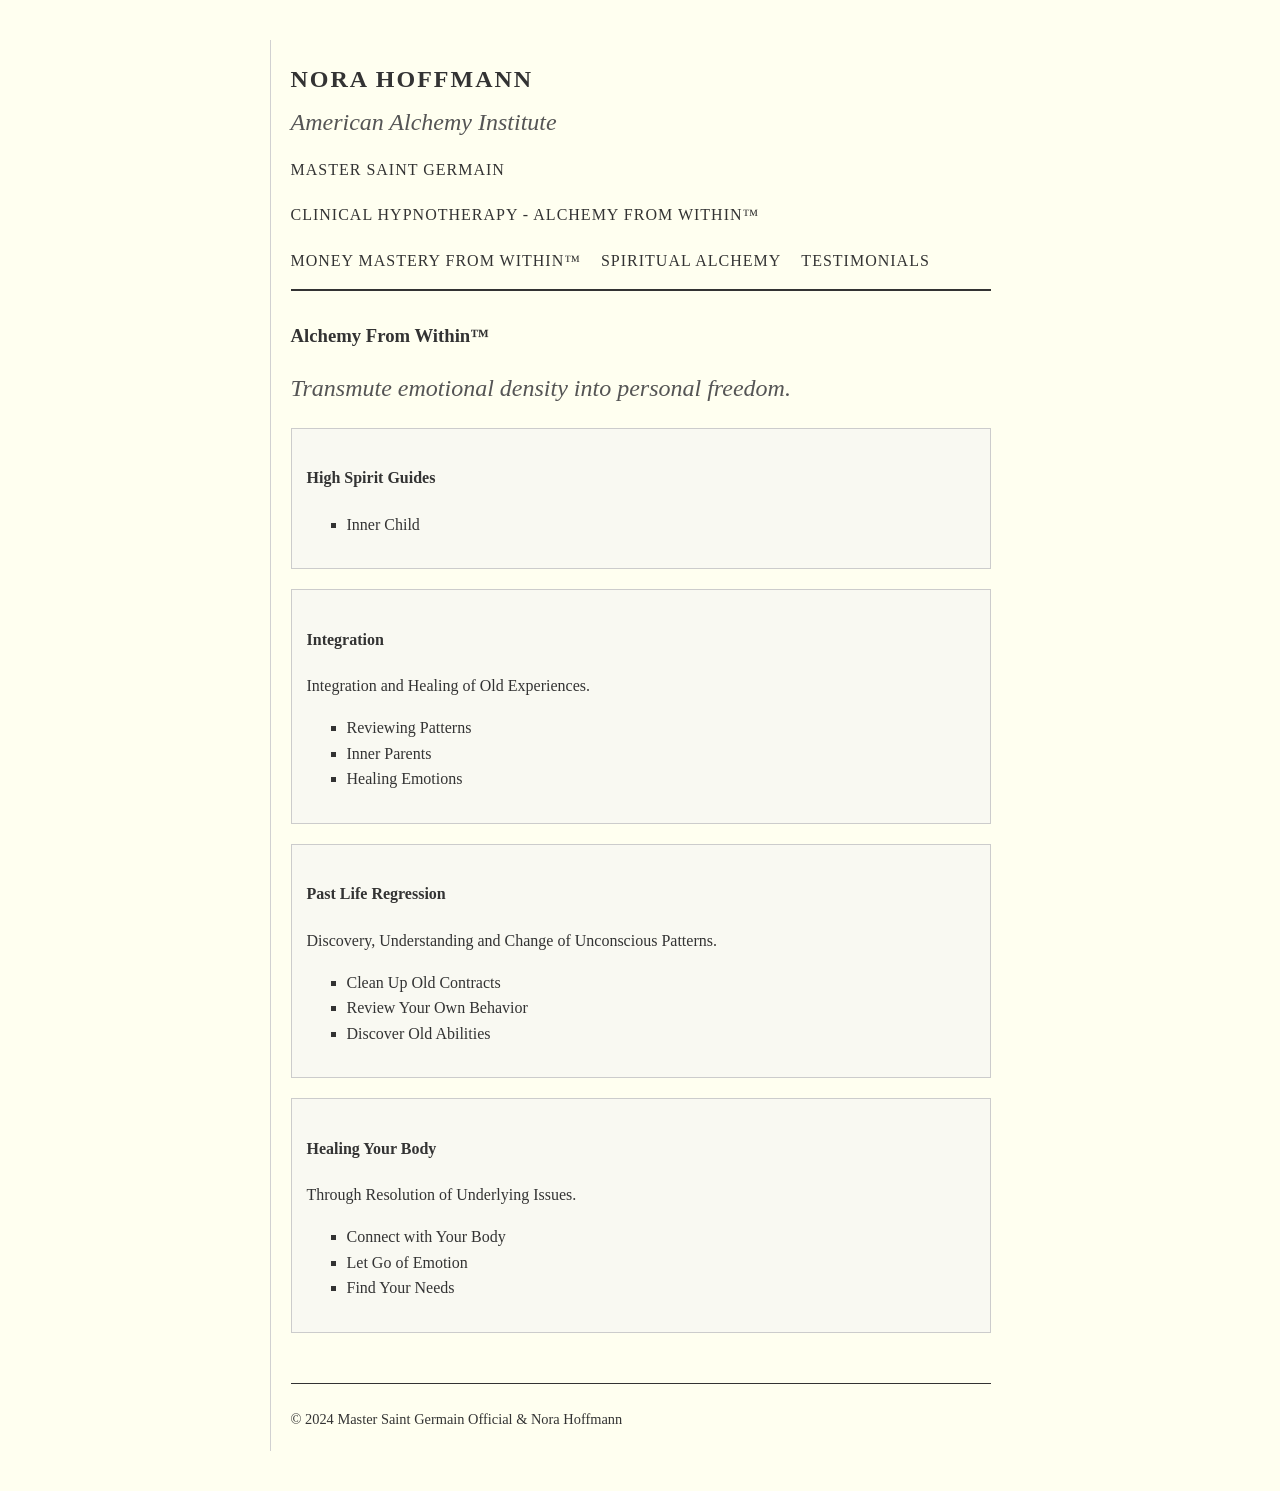
==== alchemy.html @ 1a3bdf09 "Update alchemy.html" ====
<html lang="en">
<head>
    <meta charset="UTF-8">
    <meta name="viewport" content="width=device-width, initial-scale=1.0">
    <title>Nora Hoffmann | American Alchemy Institute</title>

    <style>
        body {
            background-color: #FFFFF0; /* Ivory */
            color: #333333; /* Charcoal */
            font-family: "Times New Roman", serif;
            line-height: 1.6;
            max-width: 700px;
            margin: 40px auto;
            padding: 20px;
            border-left: 1px solid #d1d1d1;
        }

        header {
            border-bottom: 2px solid #333333;
            margin-bottom: 30px;
            padding-bottom: 15px;
        }

        h1 {
            text-transform: uppercase;
            letter-spacing: 2px;
            margin: 0;
            font-size: 1.5rem;
        }

        h2 {
            font-style: italic;
            font-weight: normal;
            margin-top: 5px;
            color: #555;
            margin-bottom: 15px;
        }

        /* Minimalist Navigation Styles */
        nav {
            margin-top: 15px;
        }

        .nav-links {
            list-style-type: none;
            padding: 0;
            margin: 0;
            display: flex;
            flex-wrap: wrap;
            gap: 20px;
        }

        .nav-links li {
            display: inline;
        }

        .nav-links a {
            color: #333333;
            text-decoration: none;
            font-size: 1rem;
            text-transform: uppercase;
            letter-spacing: 1px;
            transition: color 0.2s ease;
        }

        .nav-links a:hover {
            color: #777777;
            text-decoration: underline;
        }

        h3 {
            font-weight: bold;
        }

        .contact-info {
            margin-bottom: 30px;
            font-weight: bold;
        }

        .focus-area {
            background: #f9f9f2;
            padding: 15px;
            border: 1px solid #ccc;
            margin: 20px 0;
        }

        .focus-title {
            font-size: 1.17em;
            font-weight: bold;
        }

        ul {
            list-style-type: square;
        }

        footer {
            margin-top: 50px;
            font-size: 0.9rem;
            border-top: 1px solid #333;
            padding-top: 10px;
        }
    </style>
</head>

<body>

    <header>
        <h1>Nora Hoffmann</h1>
        <h2>American Alchemy Institute</h2>
        
          <!-- Integrated Navigation Menu -->
        <nav>
            <ul class="nav-links">
                <li><a href="index.html">Master Saint Germain</a></li>
                <li><a href="alchemy.html">Clinical Hypnotherapy - Alchemy From Within™</a></li>
                <li><a href="moneymastery.html">Money Mastery From Within™</a></li>
                <li><a href="spiritualalchemy.html">Spiritual Alchemy</a></li>
		<li><a href="testimonials.html">Testimonials</a></li>
            </ul>
        </nav>
    </header>




<section id="alchemy">
    <h3>Alchemy From Within™</h3>
      <h2>Transmute emotional density into personal freedom.</h2>
    <div class="focus-area">
        <h4>High Spirit Guides</h4>
        <ul>
            <li>Inner Child</li>
        </ul>
    </div>

    <div class="focus-area">
        <h4>Integration</h4>
        <p>Integration and Healing of Old Experiences.</p>
        <ul>
            <li>Reviewing Patterns</li>
            <li>Inner Parents</li>
            <li>Healing Emotions</li>
        </ul>
    </div>

    <div class="focus-area">
        <h4>Past Life Regression</h4>
        <p>Discovery, Understanding and Change of Unconscious Patterns.</p>
        <ul>
            <li>Clean Up Old Contracts</li>
            <li>Review Your Own Behavior</li>
            <li>Discover Old Abilities</li>
        </ul>
    </div>

    <div class="focus-area">
        <h4>Healing Your Body</h4>
        <p>Through Resolution of Underlying Issues.</p>
        <ul>
            <li>Connect with Your Body</li>
            <li>Let Go of Emotion</li>
            <li>Find Your Needs</li>
        </ul>
    </div>
</section>

    <footer>
          <p>© 2024 Master Saint Germain Official & Nora Hoffmann</p>
    </footer>

</body>
</html>
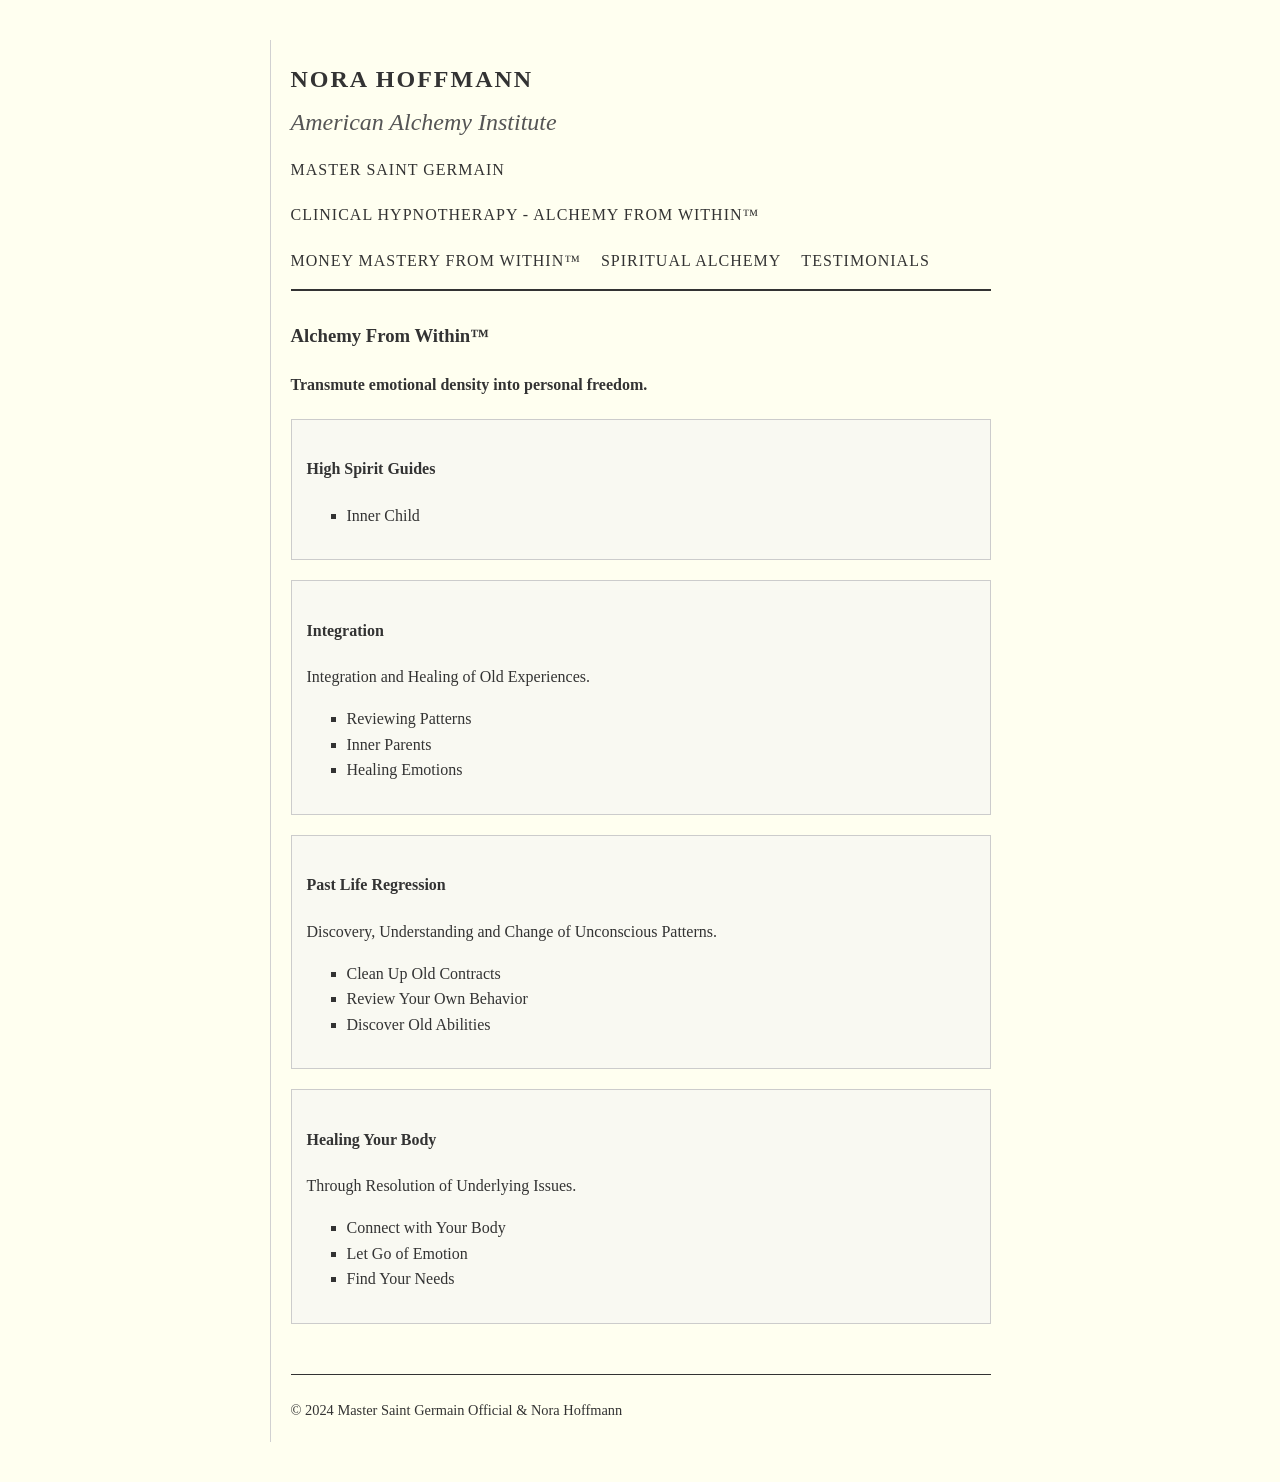
==== commit 50edc043: "Update alchemy.html" ====
--- a/alchemy.html
+++ b/alchemy.html
@@ -126,7 +126,7 @@
 
 <section id="alchemy">
     <h3>Alchemy From Within™</h3>
-      <h2>Transmute emotional density into personal freedom.</h2>
+      <h4>Transmute emotional density into personal freedom.</h4>
     <div class="focus-area">
         <h4>High Spirit Guides</h4>
         <ul>
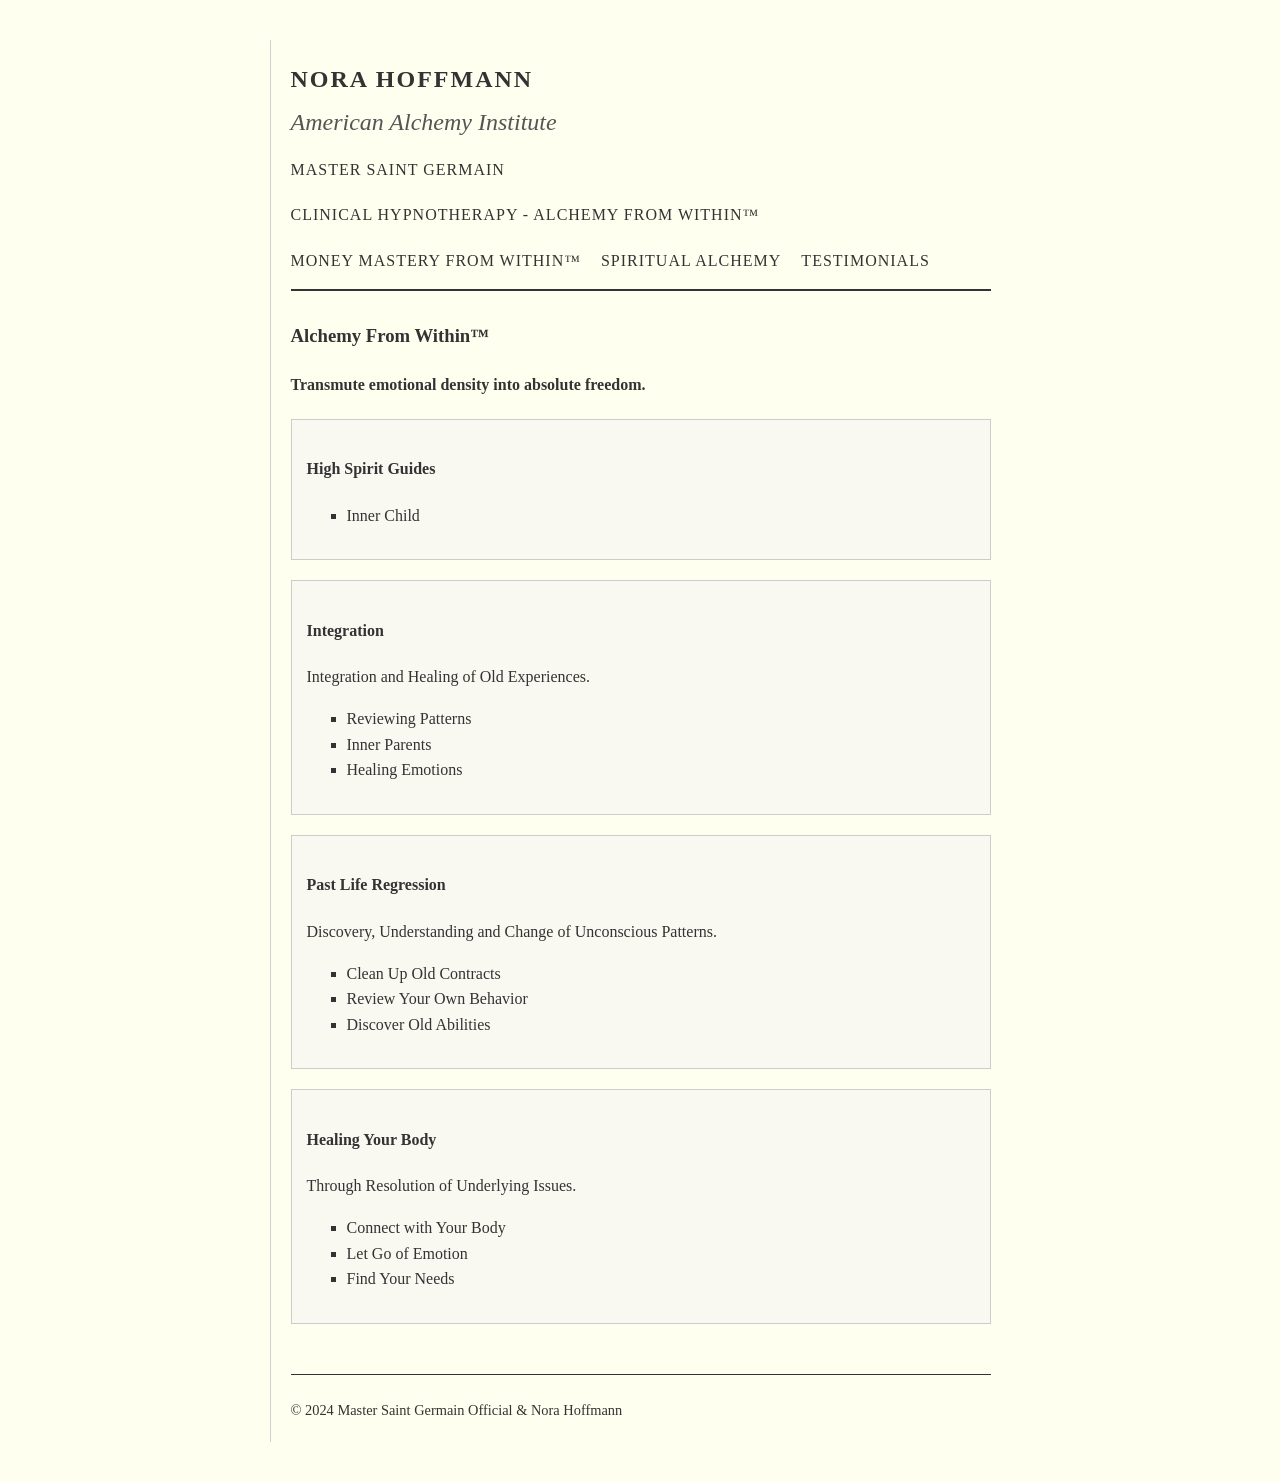
==== commit 3ae813da: "Update alchemy.html" ====
--- a/alchemy.html
+++ b/alchemy.html
@@ -126,7 +126,7 @@
 
 <section id="alchemy">
     <h3>Alchemy From Within™</h3>
-      <h4>Transmute emotional density into personal freedom.</h4>
+      <h4>Transmute emotional density into absolute freedom.</h4>
     <div class="focus-area">
         <h4>High Spirit Guides</h4>
         <ul>
@@ -170,4 +170,4 @@
     </footer>
 
 </body>
-</html>+</html>
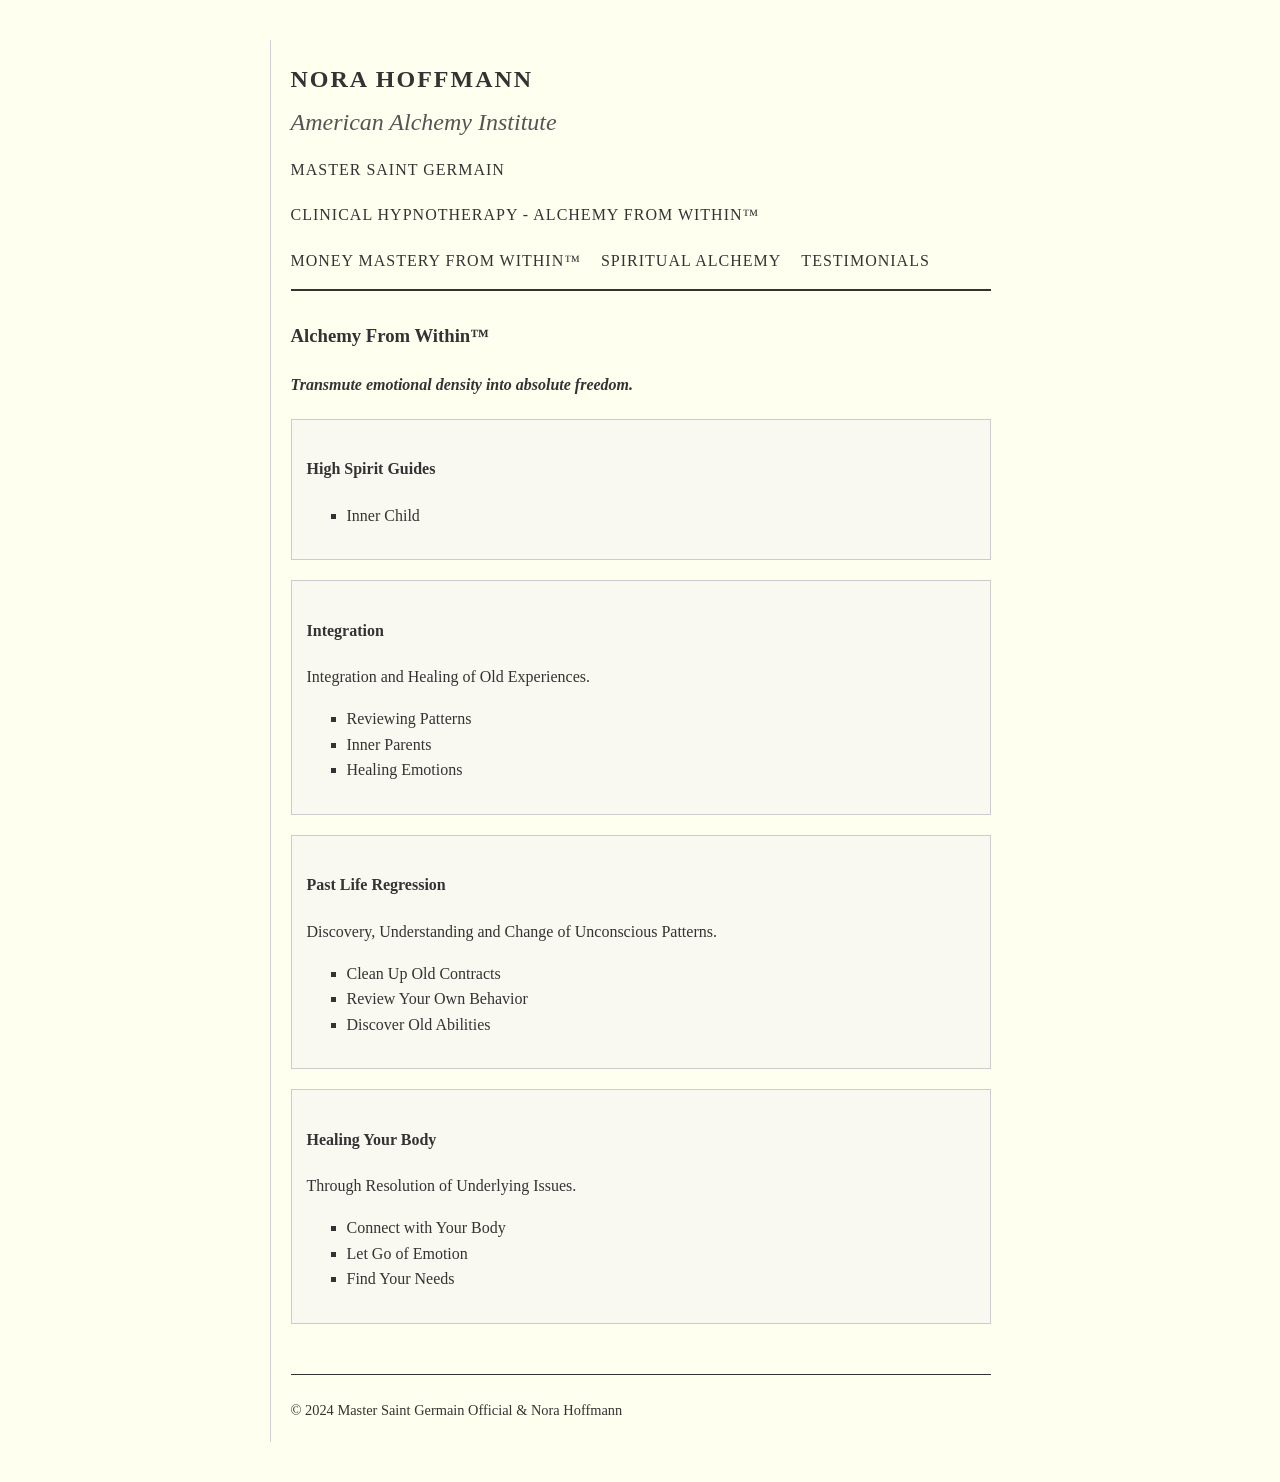
==== commit ccdc08ca: "Update alchemy.html" ====
--- a/alchemy.html
+++ b/alchemy.html
@@ -126,7 +126,7 @@
 
 <section id="alchemy">
     <h3>Alchemy From Within™</h3>
-      <h4>Transmute emotional density into absolute freedom.</h4>
+      <h4><i>Transmute emotional density into absolute freedom.</i></h4>
     <div class="focus-area">
         <h4>High Spirit Guides</h4>
         <ul>
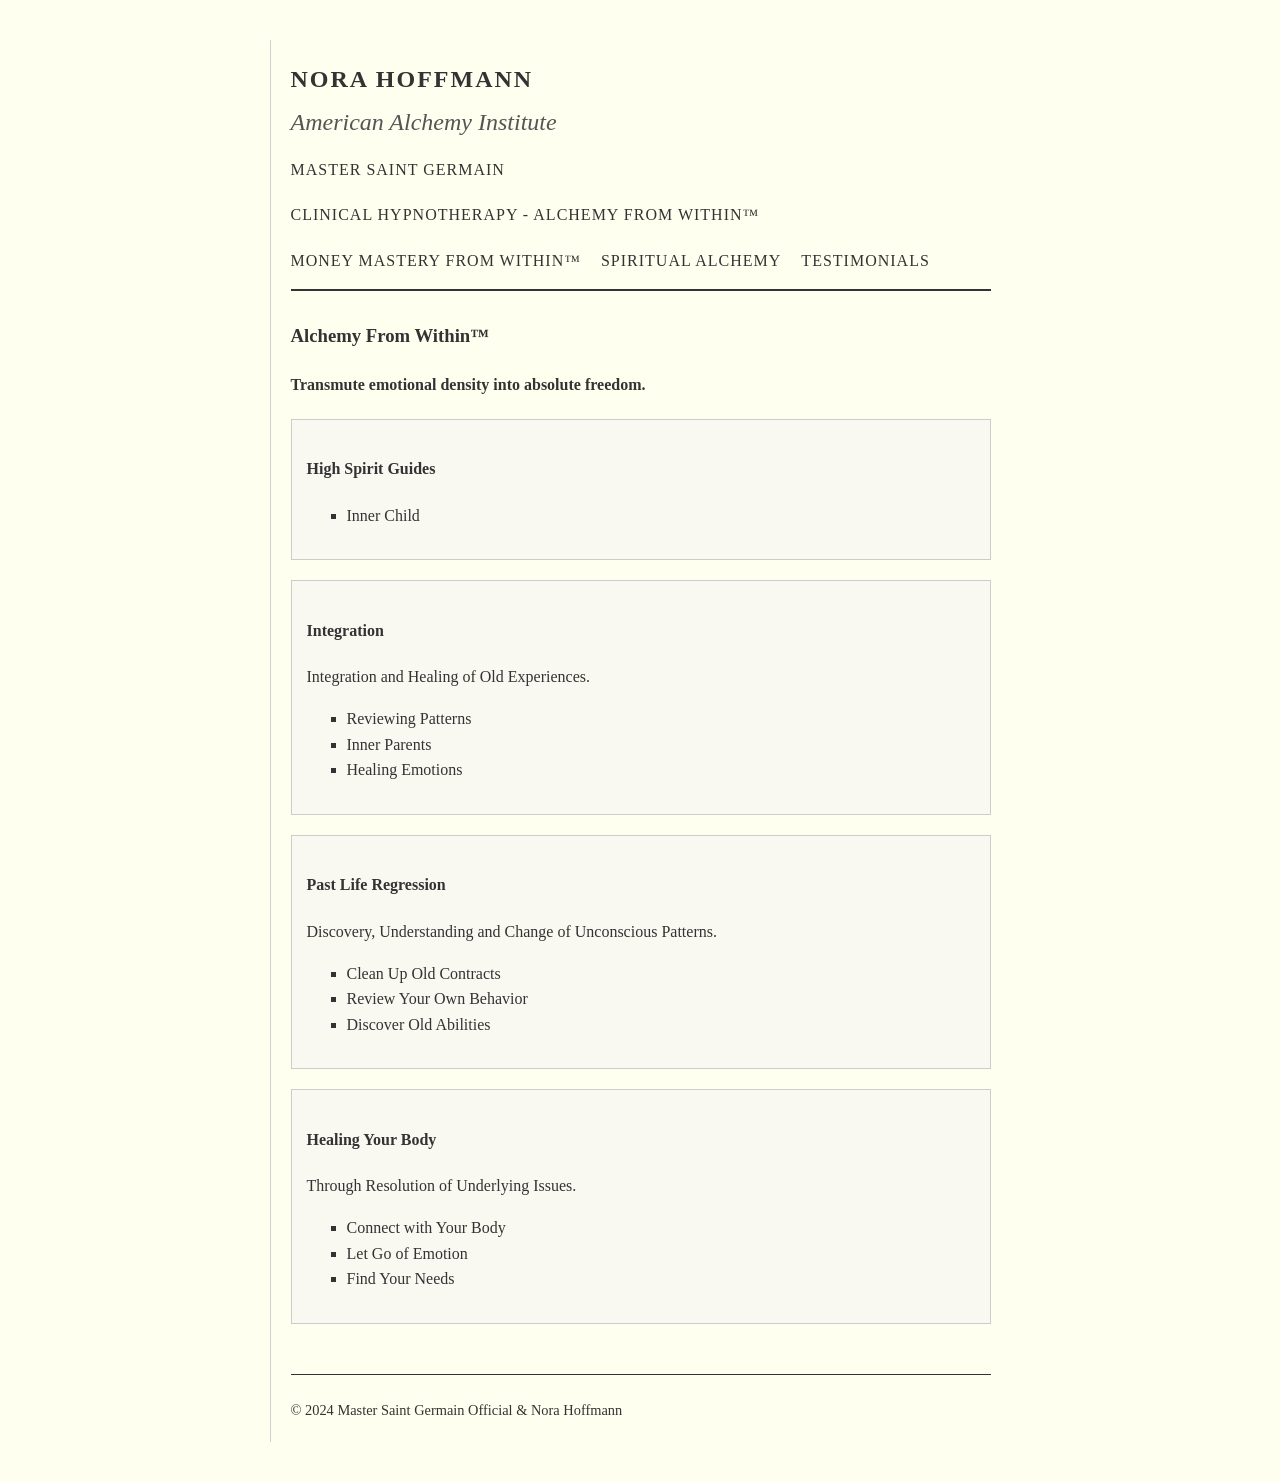
==== commit 967f620f: "Update alchemy.html" ====
--- a/alchemy.html
+++ b/alchemy.html
@@ -126,7 +126,7 @@
 
 <section id="alchemy">
     <h3>Alchemy From Within™</h3>
-      <h4><i>Transmute emotional density into absolute freedom.</i></h4>
+      <h4>Transmute emotional density into absolute freedom.</h4>
     <div class="focus-area">
         <h4>High Spirit Guides</h4>
         <ul>
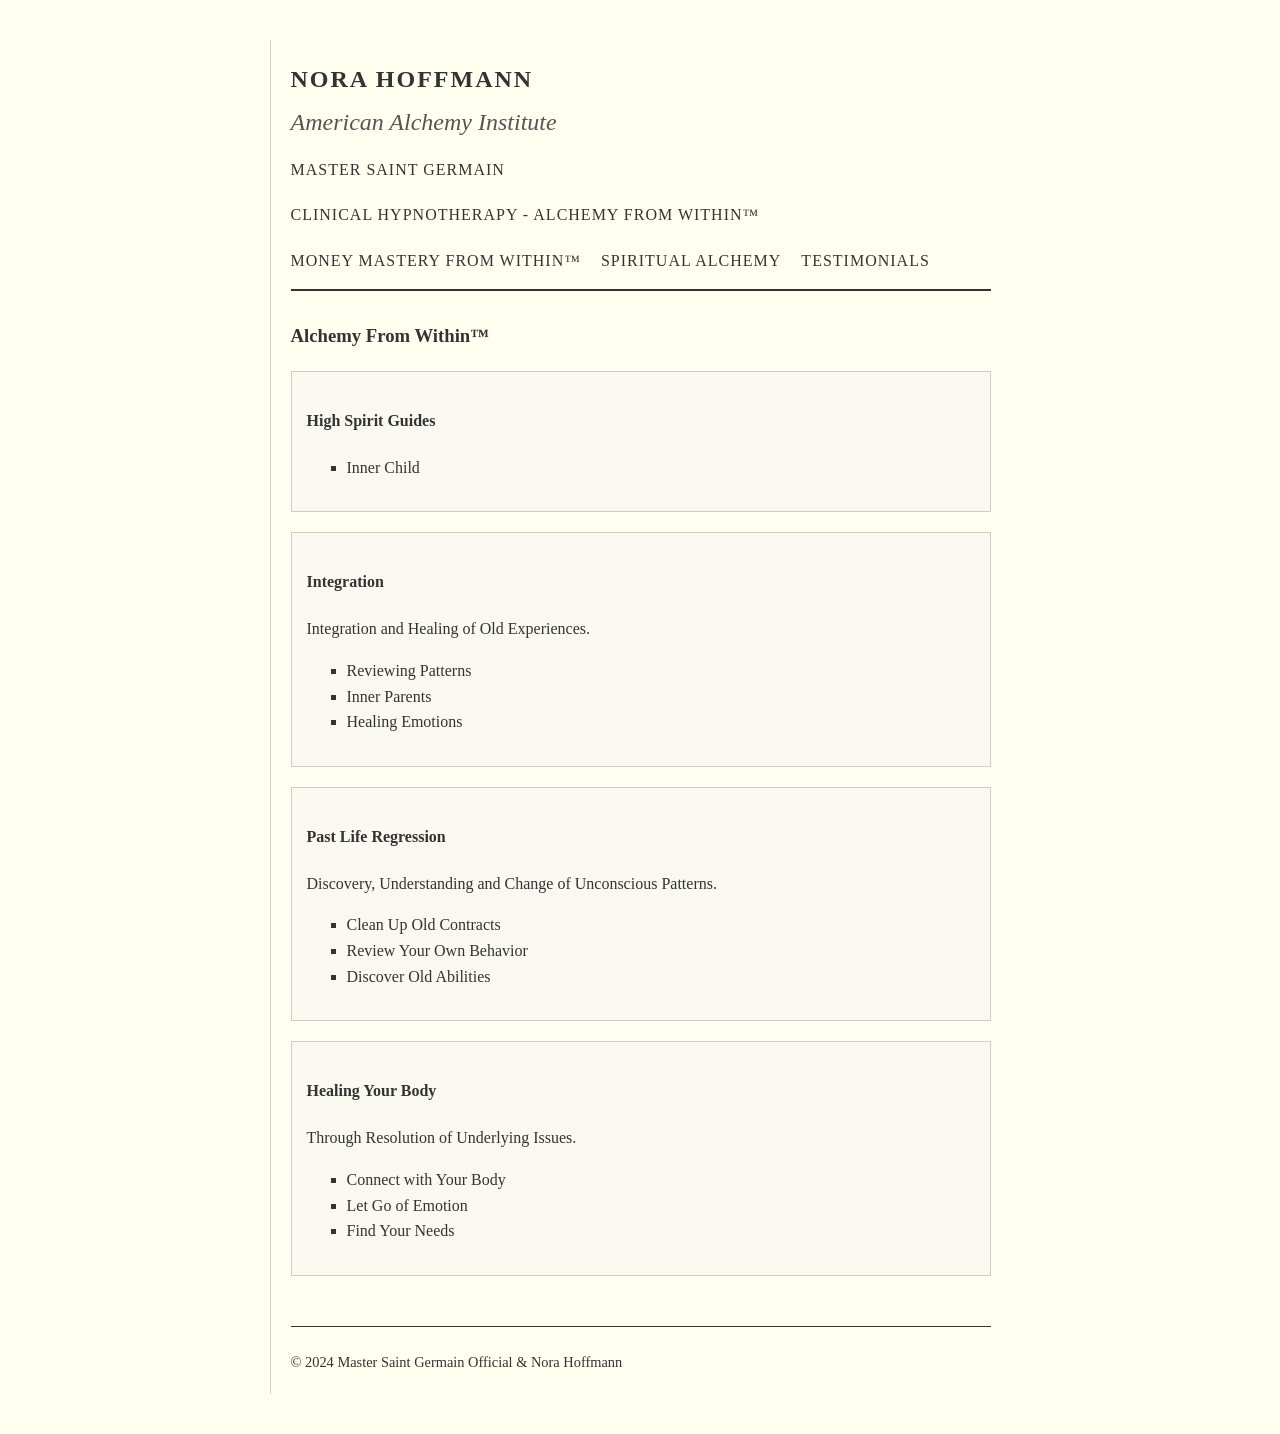
==== commit 42f480b0: "Add files via upload" ====
--- a/alchemy.html
+++ b/alchemy.html
@@ -4,104 +4,9 @@
     <meta name="viewport" content="width=device-width, initial-scale=1.0">
     <title>Nora Hoffmann | American Alchemy Institute</title>
 
-    <style>
-        body {
-            background-color: #FFFFF0; /* Ivory */
-            color: #333333; /* Charcoal */
-            font-family: "Times New Roman", serif;
-            line-height: 1.6;
-            max-width: 700px;
-            margin: 40px auto;
-            padding: 20px;
-            border-left: 1px solid #d1d1d1;
-        }
+    <link rel="stylesheet" href="style.css">
 
-        header {
-            border-bottom: 2px solid #333333;
-            margin-bottom: 30px;
-            padding-bottom: 15px;
-        }
-
-        h1 {
-            text-transform: uppercase;
-            letter-spacing: 2px;
-            margin: 0;
-            font-size: 1.5rem;
-        }
-
-        h2 {
-            font-style: italic;
-            font-weight: normal;
-            margin-top: 5px;
-            color: #555;
-            margin-bottom: 15px;
-        }
-
-        /* Minimalist Navigation Styles */
-        nav {
-            margin-top: 15px;
-        }
-
-        .nav-links {
-            list-style-type: none;
-            padding: 0;
-            margin: 0;
-            display: flex;
-            flex-wrap: wrap;
-            gap: 20px;
-        }
-
-        .nav-links li {
-            display: inline;
-        }
-
-        .nav-links a {
-            color: #333333;
-            text-decoration: none;
-            font-size: 1rem;
-            text-transform: uppercase;
-            letter-spacing: 1px;
-            transition: color 0.2s ease;
-        }
-
-        .nav-links a:hover {
-            color: #777777;
-            text-decoration: underline;
-        }
-
-        h3 {
-            font-weight: bold;
-        }
-
-        .contact-info {
-            margin-bottom: 30px;
-            font-weight: bold;
-        }
-
-        .focus-area {
-            background: #f9f9f2;
-            padding: 15px;
-            border: 1px solid #ccc;
-            margin: 20px 0;
-        }
-
-        .focus-title {
-            font-size: 1.17em;
-            font-weight: bold;
-        }
-
-        ul {
-            list-style-type: square;
-        }
-
-        footer {
-            margin-top: 50px;
-            font-size: 0.9rem;
-            border-top: 1px solid #333;
-            padding-top: 10px;
-        }
-    </style>
-</head>
+  </head>
 
 <body>
 
@@ -126,7 +31,7 @@
 
 <section id="alchemy">
     <h3>Alchemy From Within™</h3>
-      <h4>Transmute emotional density into absolute freedom.</h4>
+
     <div class="focus-area">
         <h4>High Spirit Guides</h4>
         <ul>
@@ -170,4 +75,4 @@
     </footer>
 
 </body>
-</html>
+</html>
--- a/style.css
+++ b/style.css
@@ -0,0 +1,100 @@
+ body {
+            background-color: #FFFFF0; /* Ivory */
+            color: #333333; /* Charcoal */
+            font-family: "Times New Roman", serif;
+            line-height: 1.6;
+            max-width: 700px;
+            margin: 40px auto;
+            padding: 20px;
+            border-left: 1px solid #d1d1d1;
+        }
+
+        header {
+            border-bottom: 2px solid #333333;
+            margin-bottom: 30px;
+            padding-bottom: 15px;
+        }
+
+        h1 {
+            text-transform: uppercase;
+            letter-spacing: 2px;
+            margin: 0;
+            font-size: 1.5rem;
+        }
+
+        h2 {
+            font-style: italic;
+            font-weight: normal;
+            margin-top: 5px;
+            color: #555;
+            margin-bottom: 15px;
+        }
+
+        /* Minimalist Navigation Styles */
+        nav {
+            margin-top: 15px;
+        }
+
+        .nav-links {
+            list-style-type: none;
+            padding: 0;
+            margin: 0;
+            display: flex;
+            flex-wrap: wrap;
+            gap: 20px;
+        }
+
+        .nav-links li {
+            display: inline;
+        }
+
+        .nav-links a {
+            color: #333333;
+            text-decoration: none;
+            font-size: 1rem;
+            text-transform: uppercase;
+            letter-spacing: 1px;
+            transition: color 0.2s ease;
+        }
+
+        .nav-links a:hover {
+            color: #777777;
+            text-decoration: underline;
+        }
+
+        h3 {
+            font-weight: bold;
+        }
+
+        .contact-info {
+            margin-bottom: 30px;
+            font-weight: bold;
+        }
+
+        .focus-area {
+            background: #f9f9f2;
+            padding: 15px;
+            border: 1px solid #ccc;
+            margin: 20px 0;
+        }
+
+        .focus-title {
+            font-size: 1.17em;
+            font-weight: bold;
+        }
+
+        ul {
+            list-style-type: square;
+        }
+
+        footer {
+            margin-top: 50px;
+            font-size: 0.9rem;
+            border-top: 1px solid #333;
+            padding-top: 10px;
+        }
+
+.tagline {
+    font-style: italic;
+    font-weight: normal;
+}
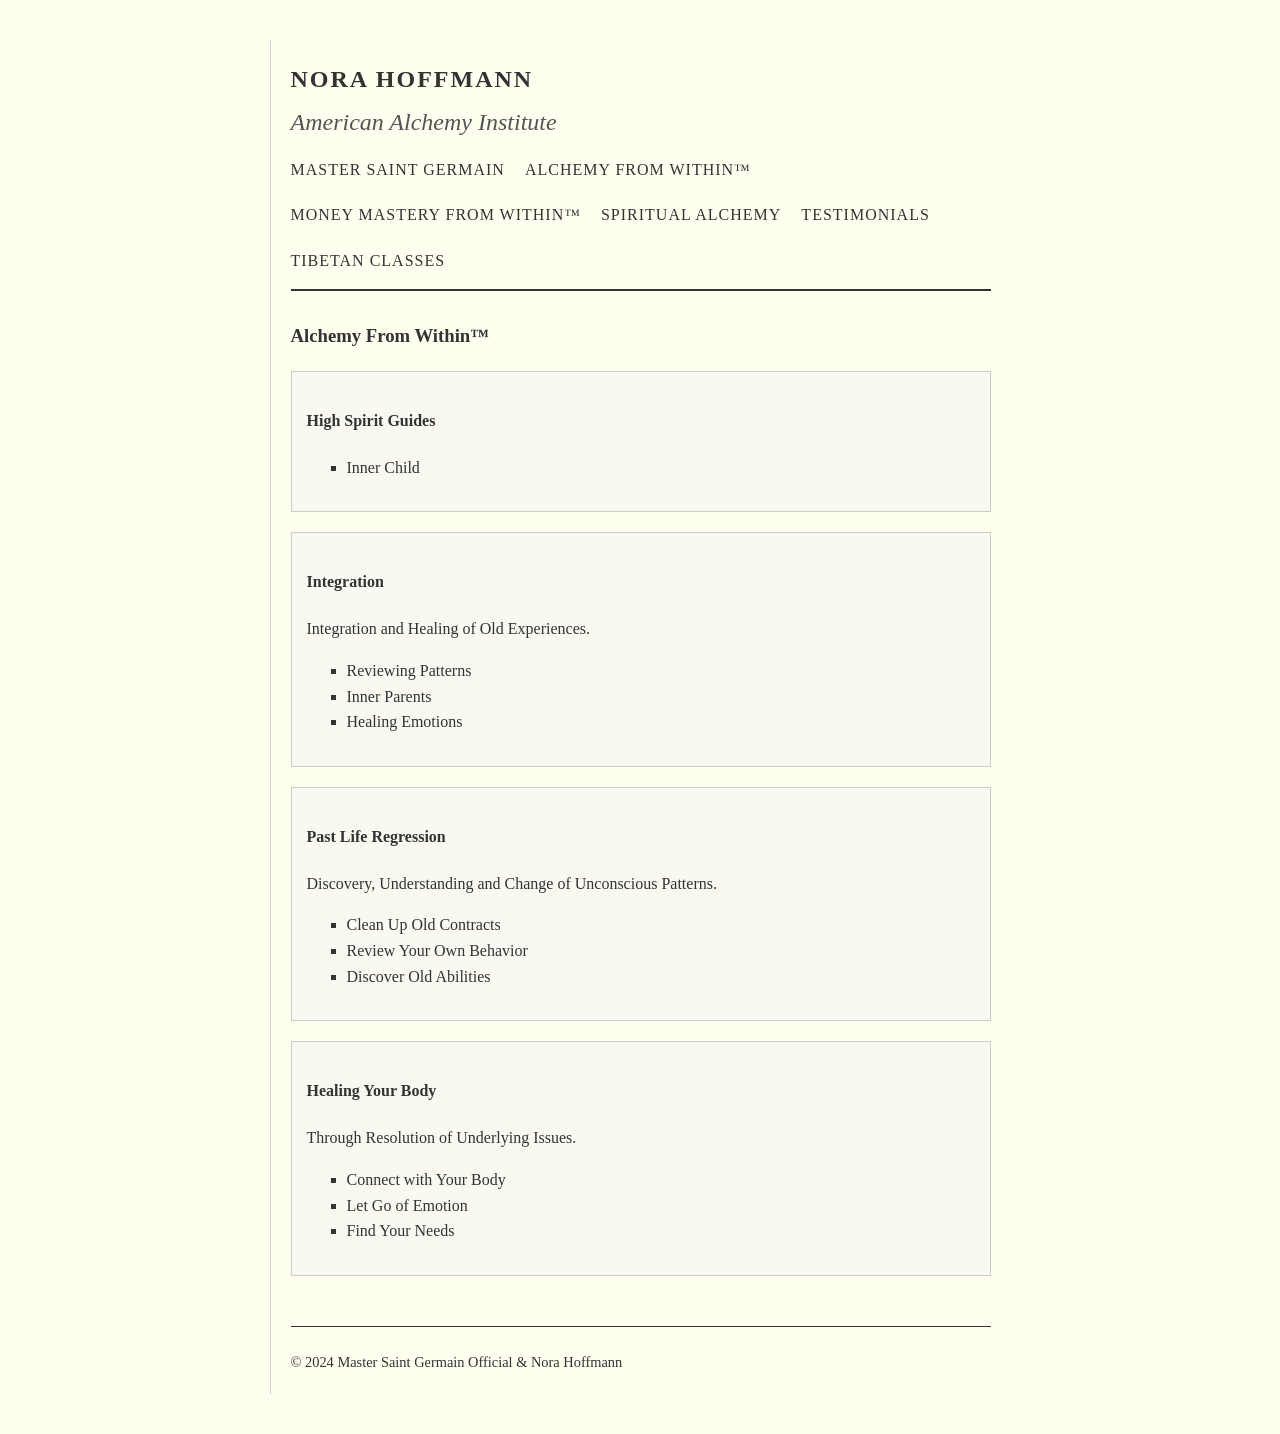
==== commit 841a283d: "Add files via upload" ====
--- a/alchemy.html
+++ b/alchemy.html
@@ -1,4 +1,5 @@
 <html lang="en">
+
 <head>
     <meta charset="UTF-8">
     <meta name="viewport" content="width=device-width, initial-scale=1.0">
@@ -6,73 +7,72 @@
 
     <link rel="stylesheet" href="style.css">
 
-  </head>
+</head>
 
 <body>
 
     <header>
         <h1>Nora Hoffmann</h1>
         <h2>American Alchemy Institute</h2>
-        
-          <!-- Integrated Navigation Menu -->
-        <nav>
-            <ul class="nav-links">
-                <li><a href="index.html">Master Saint Germain</a></li>
-                <li><a href="alchemy.html">Clinical Hypnotherapy - Alchemy From Within™</a></li>
-                <li><a href="moneymastery.html">Money Mastery From Within™</a></li>
-                <li><a href="spiritualalchemy.html">Spiritual Alchemy</a></li>
-		<li><a href="testimonials.html">Testimonials</a></li>
-            </ul>
+
+        <!-- Integrated Navigation Menu -->
+
+        <nav id="main-nav">
+            <!-- JavaScript will automatically inject your navigation menu here -->
+
+
         </nav>
     </header>
 
 
 
 
-<section id="alchemy">
-    <h3>Alchemy From Within™</h3>
+    <section id="alchemy">
+        <h3>Alchemy From Within™</h3>
 
-    <div class="focus-area">
-        <h4>High Spirit Guides</h4>
-        <ul>
-            <li>Inner Child</li>
-        </ul>
-    </div>
+        <div class="focus-area">
+            <h4>High Spirit Guides</h4>
+            <ul>
+                <li>Inner Child</li>
+            </ul>
+        </div>
 
-    <div class="focus-area">
-        <h4>Integration</h4>
-        <p>Integration and Healing of Old Experiences.</p>
-        <ul>
-            <li>Reviewing Patterns</li>
-            <li>Inner Parents</li>
-            <li>Healing Emotions</li>
-        </ul>
-    </div>
+        <div class="focus-area">
+            <h4>Integration</h4>
+            <p>Integration and Healing of Old Experiences.</p>
+            <ul>
+                <li>Reviewing Patterns</li>
+                <li>Inner Parents</li>
+                <li>Healing Emotions</li>
+            </ul>
+        </div>
 
-    <div class="focus-area">
-        <h4>Past Life Regression</h4>
-        <p>Discovery, Understanding and Change of Unconscious Patterns.</p>
-        <ul>
-            <li>Clean Up Old Contracts</li>
-            <li>Review Your Own Behavior</li>
-            <li>Discover Old Abilities</li>
-        </ul>
-    </div>
+        <div class="focus-area">
+            <h4>Past Life Regression</h4>
+            <p>Discovery, Understanding and Change of Unconscious Patterns.</p>
+            <ul>
+                <li>Clean Up Old Contracts</li>
+                <li>Review Your Own Behavior</li>
+                <li>Discover Old Abilities</li>
+            </ul>
+        </div>
 
-    <div class="focus-area">
-        <h4>Healing Your Body</h4>
-        <p>Through Resolution of Underlying Issues.</p>
-        <ul>
-            <li>Connect with Your Body</li>
-            <li>Let Go of Emotion</li>
-            <li>Find Your Needs</li>
-        </ul>
-    </div>
-</section>
+        <div class="focus-area">
+            <h4>Healing Your Body</h4>
+            <p>Through Resolution of Underlying Issues.</p>
+            <ul>
+                <li>Connect with Your Body</li>
+                <li>Let Go of Emotion</li>
+                <li>Find Your Needs</li>
+            </ul>
+        </div>
+    </section>
 
     <footer>
-          <p>© 2024 Master Saint Germain Official & Nora Hoffmann</p>
+        <p>© 2024 Master Saint Germain Official & Nora Hoffmann</p>
     </footer>
 
+    <script src="nav.js"></script>
 </body>
+
 </html>
--- a/style.css
+++ b/style.css
@@ -97,4 +97,36 @@
 .tagline {
     font-style: italic;
     font-weight: normal;
+}
+
+/* ==========================================================================
+   Testimonial Styles
+   ========================================================================== */
+
+/* The main container for each testimonial card */
+.testimonial {
+    margin-top: 40px;
+    margin-bottom: 40px;
+    padding-left: 20px;
+    border-left: 2px solid #d1d1d1;
+    display: block;
+}
+
+/* Forces the paragraph and the author to sit on the same line */
+.testimonial p, 
+.testimonial .author {
+    display: inline !important; 
+}
+
+/* The testimonial quote text styling */
+.testimonial p {
+    font-style: italic !important;
+}
+
+/* The author credit line styling */
+.author {
+    color: #666;
+    font-size: 0.95rem;
+    font-style: normal;
+    margin-left: 8px; /* Adds a clean space after the quote before the name */
 }
